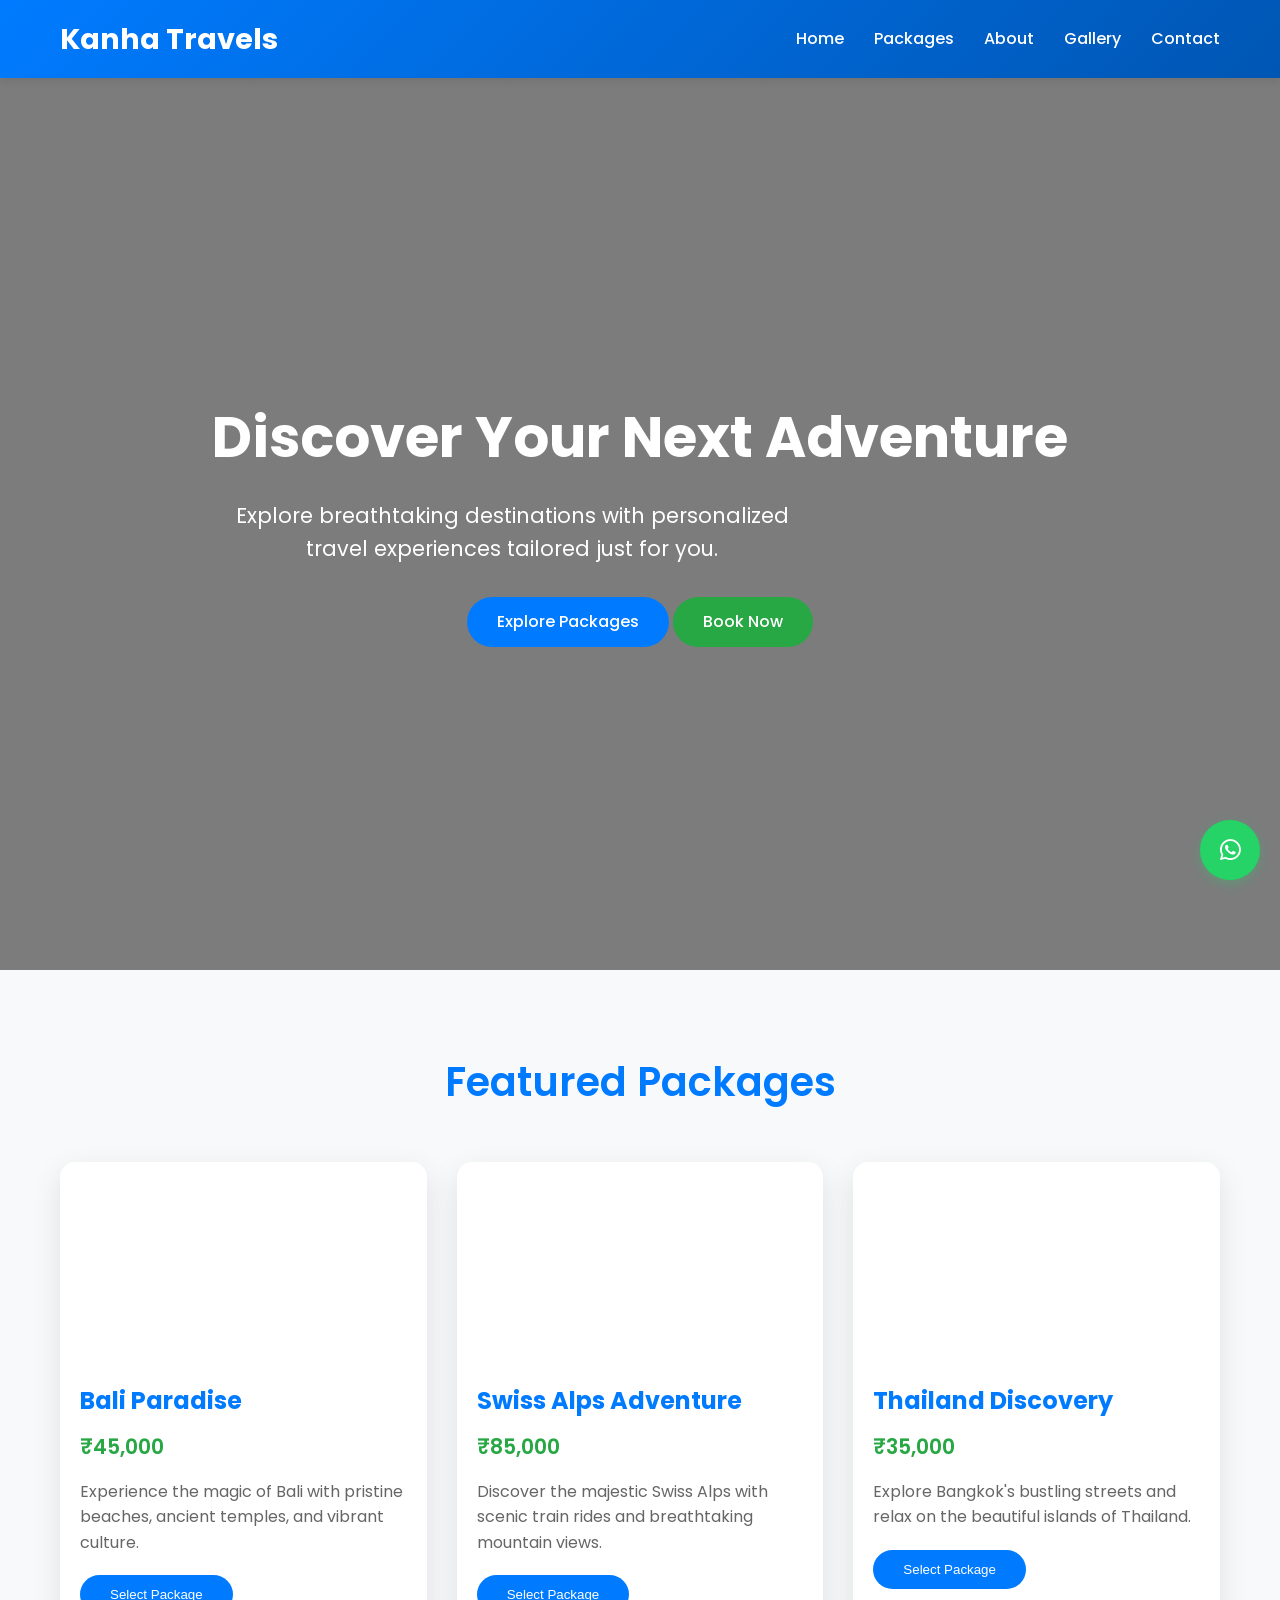
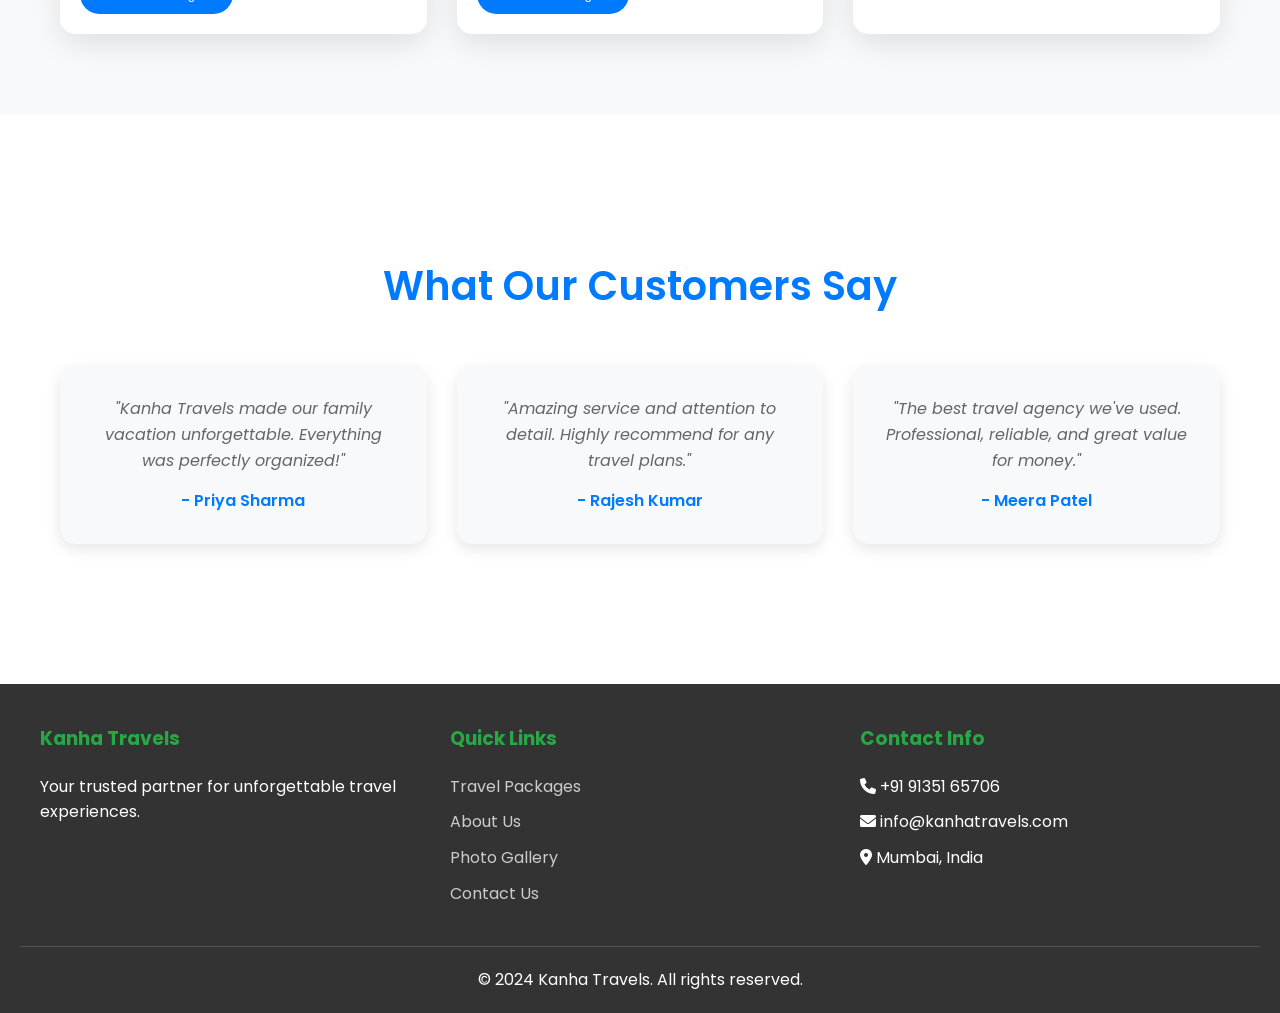
==== index.html @ 52029761 "gfd" ====
<!DOCTYPE html>
<html lang="en">

<head>
    <!-- Google tag (gtag.js) -->
    <script async src="https://www.googletagmanager.com/gtag/js?id=AW-18132525494"></script>
    <script>
        window.dataLayer = window.dataLayer || [];
        function gtag() { dataLayer.push(arguments); }
        gtag('js', new Date());

        gtag('config', 'AW-18132525494');
    </script>
    <!-- Event snippet for Outbound click (1) conversion page
In your html page, add the snippet and call gtag_report_conversion when someone clicks on the chosen link or button. -->
    <script>
        function gtag_report_conversion(url) {
            var callback = function () {
                if (typeof (url) != 'undefined') {
                    window.location = url;
                }
            };
            gtag('event', 'conversion', {
                'send_to': 'AW-18132525494/La-6CK75jKYcELbDocZD',
                'value': 1.0,
                'currency': 'INR',
                'event_callback': callback
            });
            return false;
        }
    </script>
    <meta charset="UTF-8">
    <meta name="viewport" content="width=device-width, initial-scale=1.0">
    <title>Kanha Travels - Your Dream Vacation Awaits</title>
    <meta name="description"
        content="Discover amazing travel packages with Kanha Travels. Explore destinations worldwide with our expert guidance and personalized service.">
    <link rel="stylesheet" href="css/style.css">
    <link rel="stylesheet" href="https://cdnjs.cloudflare.com/ajax/libs/font-awesome/6.0.0/css/all.min.css">
</head>

<body>
    <!-- Navigation -->
    <nav class="navbar">
        <div class="nav-container">
            <a href="#" class="logo">Kanha Travels</a>
            <ul class="nav-links">
                <li><a href="#home">Home</a></li>
                <li><a href="packages.html">Packages</a></li>
                <li><a href="about.html">About</a></li>
                <li><a href="gallery.html">Gallery</a></li>
                <li><a href="contact.html">Contact</a></li>
            </ul>
        </div>
    </nav>

    <!-- Hero Section -->
    <section id="home" class="hero">
        <div class="hero-content">
            <h1>Discover Your Next Adventure</h1>
            <p>Explore breathtaking destinations with personalized travel experiences tailored just for you.</p>
            <div>
                <a href="packages.html" class="btn btn-primary">Explore Packages</a>
                <a href="https://wa.me/919135165706" target="_blank" class="btn thin"
                    onclick="gtag_report_conversion('https://wa.me/919135165706');">
                    Book Now
                </a>
            </div>
        </div>
    </section>

    <!-- Featured Packages -->
    <section class="section">
        <h2>Featured Packages</h2>
        <div class="packages-grid">
            <div class="package-card">
                <div class="package-image"
                    style="background-image: url('https://images.unsplash.com/photo-1506905925346-21bda4d32df4?ixlib=rb-4.0.3&auto=format&fit=crop&w=800&q=80');">
                </div>
                <div class="package-content">
                    <h3>Bali Paradise</h3>
                    <div class="package-price">₹45,000</div>
                    <p>Experience the magic of Bali with pristine beaches, ancient temples, and vibrant culture.</p>
                    <button class="btn btn-primary" onclick="selectPackage('Bali Paradise')">Select Package</button>
                </div>
            </div>
            <div class="package-card">
                <div class="package-image"
                    style="background-image: url('https://images.unsplash.com/photo-1469474968028-56623f02e42e?ixlib=rb-4.0.3&auto=format&fit=crop&w=800&q=80');">
                </div>
                <div class="package-content">
                    <h3>Swiss Alps Adventure</h3>
                    <div class="package-price">₹85,000</div>
                    <p>Discover the majestic Swiss Alps with scenic train rides and breathtaking mountain views.</p>
                    <button class="btn btn-primary" onclick="selectPackage('Swiss Alps Adventure')">Select
                        Package</button>
                </div>
            </div>
            <div class="package-card">
                <div class="package-image"
                    style="background-image: url('https://images.unsplash.com/photo-1539635278303-d4002c07eae3?ixlib=rb-4.0.3&auto=format&fit=crop&w=800&q=80');">
                </div>
                <div class="package-content">
                    <h3>Thailand Discovery</h3>
                    <div class="package-price">₹35,000</div>
                    <p>Explore Bangkok's bustling streets and relax on the beautiful islands of Thailand.</p>
                    <button class="btn btn-primary" onclick="selectPackage('Thailand Discovery')">Select
                        Package</button>
                </div>
            </div>
        </div>
    </section>

    <!-- Testimonials -->
    <section class="testimonials">
        <div class="section">
            <h2>What Our Customers Say</h2>
            <div class="testimonial-grid">
                <div class="testimonial-card">
                    <p>"Kanha Travels made our family vacation unforgettable. Everything was perfectly organized!"</p>
                    <h4>- Priya Sharma</h4>
                </div>
                <div class="testimonial-card">
                    <p>"Amazing service and attention to detail. Highly recommend for any travel plans."</p>
                    <h4>- Rajesh Kumar</h4>
                </div>
                <div class="testimonial-card">
                    <p>"The best travel agency we've used. Professional, reliable, and great value for money."</p>
                    <h4>- Meera Patel</h4>
                </div>
            </div>
        </div>
    </section>

    <!-- Footer -->
    <footer class="footer">
        <div class="footer-content">
            <div class="footer-section">
                <h3>Kanha Travels</h3>
                <p>Your trusted partner for unforgettable travel experiences.</p>
            </div>
            <div class="footer-section">
                <h3>Quick Links</h3>
                <ul>
                    <li><a href="packages.html">Travel Packages</a></li>
                    <li><a href="about.html">About Us</a></li>
                    <li><a href="gallery.html">Photo Gallery</a></li>
                    <li><a href="contact.html">Contact Us</a></li>
                </ul>
            </div>
            <div class="footer-section">
                <h3>Contact Info</h3>
                <ul>
                    <li><i class="fas fa-phone"></i> +91 91351 65706</li>
                    <li><i class="fas fa-envelope"></i> info@kanhatravels.com</li>
                    <li><i class="fas fa-map-marker-alt"></i> Mumbai, India</li>
                </ul>
            </div>
        </div>
        <div class="footer-bottom">
            <p>&copy; 2024 Kanha Travels. All rights reserved.</p>
        </div>
    </footer>

    <!-- WhatsApp Button -->
    <a href="#" class="whatsapp-btn thin" onclick="openWhatsApp()">
        <i class="fab fa-whatsapp"></i>
    </a>

    <script src="js/script.js"></script>
</body>

</html>
---- css/style.css ----
/* Kanha Travels - Main Stylesheet */

/* Google Fonts */
@import url('https://fonts.googleapis.com/css2?family=Poppins:wght@300;400;500;600;700&display=swap');

/* Reset and Base Styles */
* {
    margin: 0;
    padding: 0;
    box-sizing: border-box;
}

body {
    font-family: 'Poppins', sans-serif;
    line-height: 1.6;
    color: #333;
    background-color: #f8f9fa;
}

html {
    scroll-behavior: smooth;
}

/* Navigation */
.navbar {
    background: linear-gradient(135deg, #007bff, #0056b3);
    padding: 1rem 0;
    position: fixed;
    width: 100%;
    top: 0;
    z-index: 1000;
    box-shadow: 0 2px 10px rgba(0,0,0,0.1);
}

.nav-container {
    max-width: 1200px;
    margin: 0 auto;
    display: flex;
    justify-content: space-between;
    align-items: center;
    padding: 0 20px;
}

.logo {
    color: white;
    font-size: 1.8rem;
    font-weight: 700;
    text-decoration: none;
}

.nav-links {
    display: flex;
    list-style: none;
}

.nav-links li {
    margin-left: 30px;
}

.nav-links a {
    color: white;
    text-decoration: none;
    font-weight: 500;
    transition: color 0.3s;
}

.nav-links a:hover {
    color: #28a745;
}

/* Hero Section */
.hero {
    background: linear-gradient(rgba(0,0,0,0.5), rgba(0,0,0,0.5)), url('https://images.unsplash.com/photo-1506905925346-21bda4d32df4?ixlib=rb-4.0.3&auto=format&fit=crop&w=2070&q=80');
    background-size: cover;
    background-position: center;
    height: 100vh;
    display: flex;
    align-items: center;
    justify-content: center;
    text-align: center;
    color: white;
    margin-top: 70px;
}

.hero-content h1 {
    font-size: 3.5rem;
    margin-bottom: 1rem;
    font-weight: 700;
}

.hero-content p {
    font-size: 1.3rem;
    margin-bottom: 2rem;
    max-width: 600px;
}

.btn {
    display: inline-block;
    padding: 12px 30px;
    background: #28a745;
    color: white;
    text-decoration: none;
    border-radius: 25px;
    font-weight: 500;
    transition: all 0.3s;
    border: none;
    cursor: pointer;
}

.btn:hover {
    background: #218838;
    transform: translateY(-2px);
    box-shadow: 0 5px 15px rgba(40, 167, 69, 0.3);
}

.btn-primary {
    background: #007bff;
}

.btn-primary:hover {
    background: #0056b3;
    box-shadow: 0 5px 15px rgba(0, 123, 255, 0.3);
}

/* Sections */
.section {
    padding: 80px 20px;
    max-width: 1200px;
    margin: 0 auto;
}

.section h2 {
    text-align: center;
    font-size: 2.5rem;
    margin-bottom: 3rem;
    color: #007bff;
    font-weight: 600;
}

/* Packages */
.packages-grid {
    display: grid;
    grid-template-columns: repeat(auto-fit, minmax(300px, 1fr));
    gap: 30px;
}

.package-card {
    background: white;
    border-radius: 15px;
    overflow: hidden;
    box-shadow: 0 10px 30px rgba(0,0,0,0.1);
    transition: transform 0.3s, box-shadow 0.3s;
}

.package-card:hover {
    transform: translateY(-10px);
    box-shadow: 0 20px 40px rgba(0,0,0,0.15);
}

.package-image {
    height: 200px;
    background-size: cover;
    background-position: center;
}

.package-content {
    padding: 20px;
}

.package-content h3 {
    font-size: 1.5rem;
    margin-bottom: 10px;
    color: #007bff;
}

.package-price {
    font-size: 1.3rem;
    font-weight: 600;
    color: #28a745;
    margin-bottom: 15px;
}

.package-content p {
    margin-bottom: 20px;
    color: #666;
}

/* Testimonials */
.testimonials {
    background: white;
    padding: 60px 20px;
}

.testimonial-grid {
    display: grid;
    grid-template-columns: repeat(auto-fit, minmax(250px, 1fr));
    gap: 30px;
    max-width: 1200px;
    margin: 0 auto;
}

.testimonial-card {
    background: #f8f9fa;
    padding: 30px;
    border-radius: 15px;
    text-align: center;
    box-shadow: 0 5px 15px rgba(0,0,0,0.1);
}

.testimonial-card p {
    font-style: italic;
    margin-bottom: 15px;
    color: #666;
}

.testimonial-card h4 {
    color: #007bff;
    font-weight: 600;
}

/* About */
.about-content {
    display: grid;
    grid-template-columns: 1fr 1fr;
    gap: 50px;
    align-items: center;
}

.about-text h2 {
    text-align: left;
    margin-bottom: 2rem;
}

.about-text p {
    margin-bottom: 1.5rem;
    color: #666;
}

.features {
    list-style: none;
    padding: 0;
}

.features li {
    padding: 10px 0;
    border-bottom: 1px solid #eee;
}

.features li::before {
    content: "✓";
    color: #28a745;
    font-weight: bold;
    margin-right: 10px;
}

/* Gallery */
.gallery-grid {
    display: grid;
    grid-template-columns: repeat(auto-fit, minmax(250px, 1fr));
    gap: 20px;
}

.gallery-item {
    position: relative;
    overflow: hidden;
    border-radius: 10px;
    cursor: pointer;
    transition: transform 0.3s;
}

.gallery-item:hover {
    transform: scale(1.05);
}

.gallery-item img {
    width: 100%;
    height: 200px;
    object-fit: cover;
    transition: transform 0.3s;
}

.gallery-item:hover img {
    transform: scale(1.1);
}

.gallery-item .overlay {
    position: absolute;
    bottom: 0;
    left: 0;
    right: 0;
    background: linear-gradient(transparent, rgba(0,0,0,0.7));
    color: white;
    padding: 20px;
    transform: translateY(100%);
    transition: transform 0.3s;
}

.gallery-item:hover .overlay {
    transform: translateY(0);
}

/* Contact */
.contact-content {
    display: grid;
    grid-template-columns: 1fr 1fr;
    gap: 50px;
}

.contact-form {
    background: white;
    padding: 30px;
    border-radius: 15px;
    box-shadow: 0 10px 30px rgba(0,0,0,0.1);
}

.form-group {
    margin-bottom: 20px;
}

.form-group label {
    display: block;
    margin-bottom: 5px;
    font-weight: 500;
}

.form-group input,
.form-group textarea {
    width: 100%;
    padding: 12px;
    border: 1px solid #ddd;
    border-radius: 5px;
    font-family: 'Poppins', sans-serif;
}

.form-group textarea {
    height: 120px;
    resize: vertical;
}

.contact-info {
    background: white;
    padding: 30px;
    border-radius: 15px;
    box-shadow: 0 10px 30px rgba(0,0,0,0.1);
}

.contact-info h3 {
    margin-bottom: 20px;
    color: #007bff;
}

.contact-info p {
    margin-bottom: 15px;
    display: flex;
    align-items: center;
}

.contact-info i {
    margin-right: 10px;
    color: #28a745;
    width: 20px;
}

/* Footer */
.footer {
    background: #333;
    color: white;
    padding: 40px 20px 20px;
}

.footer-content {
    max-width: 1200px;
    margin: 0 auto;
    display: grid;
    grid-template-columns: repeat(auto-fit, minmax(250px, 1fr));
    gap: 30px;
}

.footer-section h3 {
    margin-bottom: 20px;
    color: #28a745;
}

.footer-section ul {
    list-style: none;
    padding: 0;
}

.footer-section ul li {
    margin-bottom: 10px;
}

.footer-section ul li a {
    color: #ccc;
    text-decoration: none;
    transition: color 0.3s;
}

.footer-section ul li a:hover {
    color: #28a745;
}

.footer-bottom {
    text-align: center;
    margin-top: 30px;
    padding-top: 20px;
    border-top: 1px solid #555;
}

/* WhatsApp Button */
.whatsapp-btn {
    position: fixed;
    bottom: 20px;
    right: 20px;
    background: #25d366;
    color: white;
    width: 60px;
    height: 60px;
    border-radius: 50%;
    display: flex;
    align-items: center;
    justify-content: center;
    font-size: 24px;
    text-decoration: none;
    box-shadow: 0 4px 12px rgba(37, 211, 102, 0.3);
    transition: all 0.3s;
    z-index: 1000;
}

.whatsapp-btn:hover {
    transform: scale(1.1);
    box-shadow: 0 6px 20px rgba(37, 211, 102, 0.4);
}

/* Lightbox */
.lightbox {
    display: none;
    position: fixed;
    top: 0;
    left: 0;
    width: 100%;
    height: 100%;
    background: rgba(0,0,0,0.8);
    z-index: 2000;
    justify-content: center;
    align-items: center;
}

.lightbox img {
    max-width: 90%;
    max-height: 90%;
    border-radius: 10px;
}

.lightbox .close {
    position: absolute;
    top: 20px;
    right: 30px;
    color: white;
    font-size: 40px;
    cursor: pointer;
}

/* Responsive */
@media (max-width: 768px) {
    .nav-links {
        display: none;
    }
    
    .hero-content h1 {
        font-size: 2.5rem;
    }
    
    .hero-content p {
        font-size: 1.1rem;
    }
    
    .about-content,
    .contact-content {
        grid-template-columns: 1fr;
        gap: 30px;
    }
    
    .section {
        padding: 60px 20px;
    }
    
    .section h2 {
        font-size: 2rem;
    }
    
    .packages-grid,
    .testimonial-grid,
    .gallery-grid {
        grid-template-columns: 1fr;
    }
    
    .footer-content {
        grid-template-columns: 1fr;
    }
}
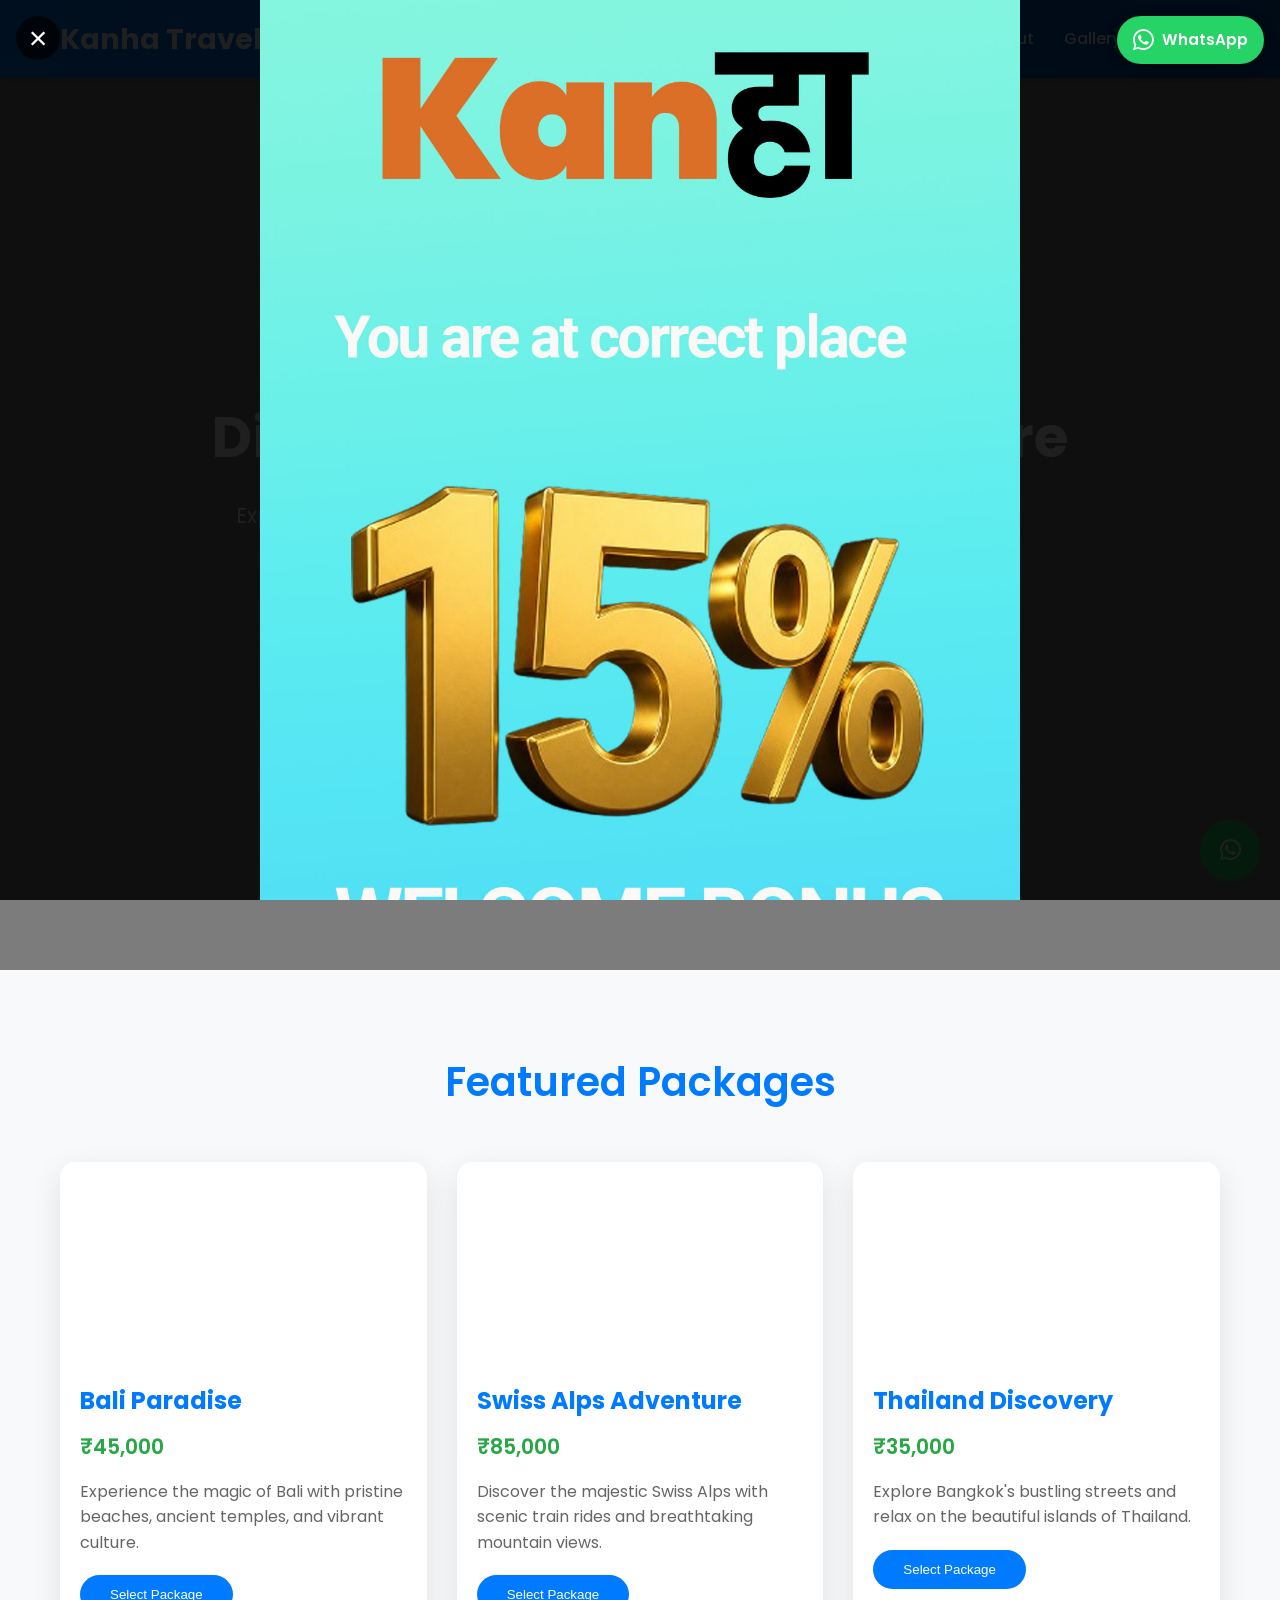
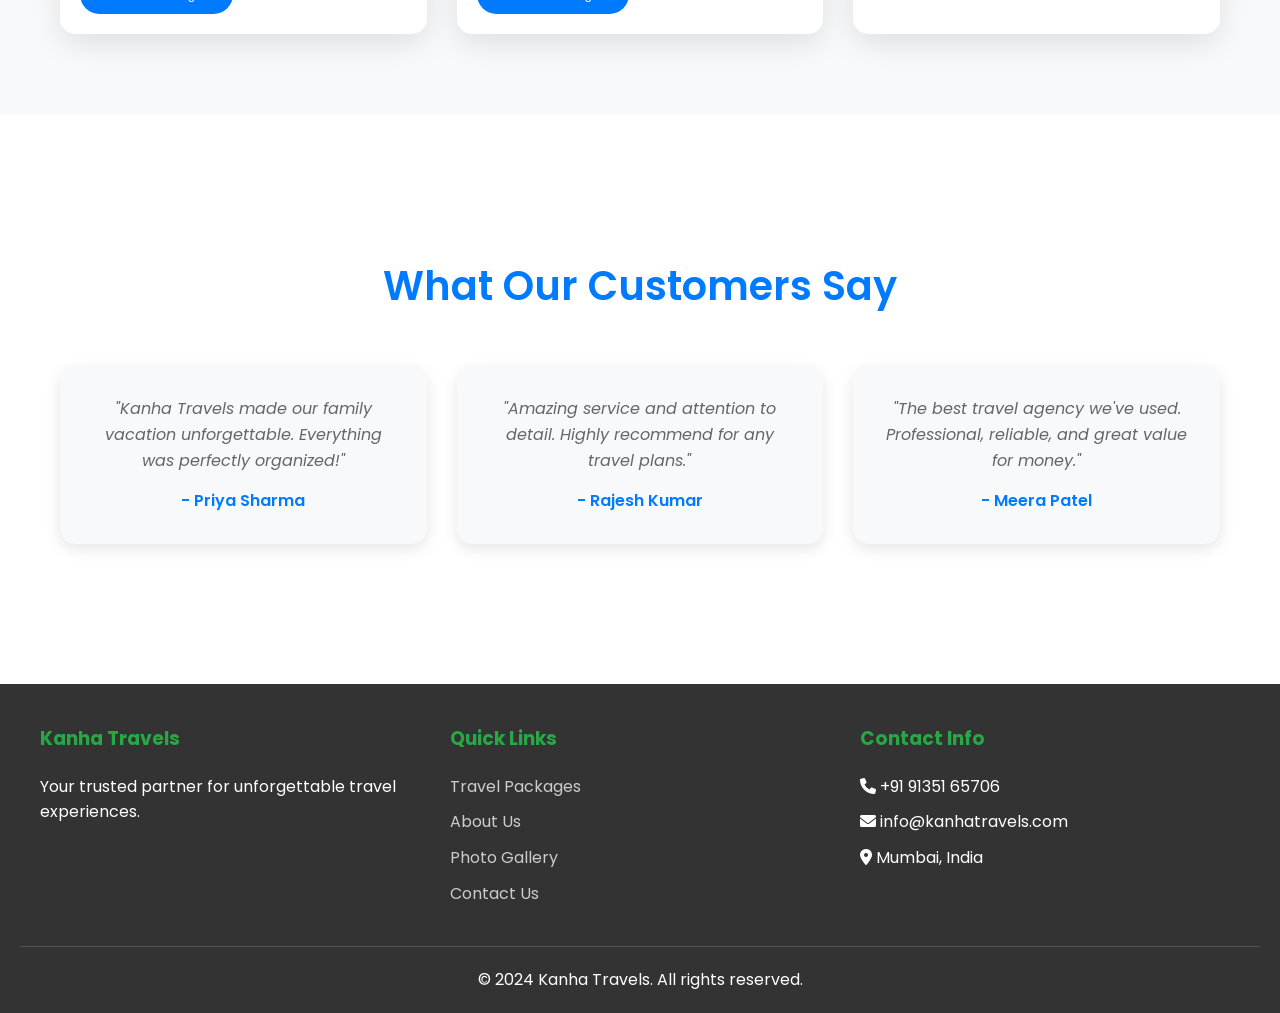
==== commit 53961b5b: "hgfds" ====
--- a/index.html
+++ b/index.html
@@ -39,6 +39,20 @@
 </head>
 
 <body>
+    <div class="kanha-popup" id="kanha-popup" aria-modal="true" role="dialog" aria-label="Kanha Travels offer">
+        <button class="kanha-popup-close" type="button" aria-label="Close popup">&times;</button>
+        <div class="kanha-popup-scroll">
+            <a href="https://api.whatsapp.com/send?phone=9135165706&text=Hii..%20I%20Want%20Know%20more!" target="_blank" onclick="gtag_report_conversion('https://wa.me/919135165706');">
+                <img src="kanhapopup.jpg" alt="Kanha Travels offer">
+            </a>
+        </div>
+    </div>
+
+    <a href="https://api.whatsapp.com/send?phone=9135165706&text=Hii..%20I%20Want%20Know%20more!" class="whatsapp-top-btn thin" aria-label="Chat on WhatsApp" onclick="gtag_report_conversion('https://wa.me/919135165706');">
+        <i class="fab fa-whatsapp"></i>
+        <span>WhatsApp</span>
+    </a>
+
     <!-- Navigation -->
     <nav class="navbar">
         <div class="nav-container">
@@ -60,8 +74,8 @@
             <p>Explore breathtaking destinations with personalized travel experiences tailored just for you.</p>
             <div>
                 <a href="packages.html" class="btn btn-primary">Explore Packages</a>
-                <a href="https://wa.me/919135165706" target="_blank" class="btn thin"
-                    onclick="gtag_report_conversion('https://wa.me/919135165706');">
+                <a href="https://api.whatsapp.com/send?phone=9135165706&text=Hii..%20I%20Want%20Know%20more!" target="_blank" class="btn thin"
+                    onclick="gtag_report_conversion('https://api.whatsapp.com/send?phone=9135165706&text=Hii..%20I%20Want%20Know%20more!');">
                     Book Now
                 </a>
             </div>
@@ -165,8 +179,9 @@
     <a href="#" class="whatsapp-btn thin" onclick="openWhatsApp()">
         <i class="fab fa-whatsapp"></i>
     </a>
+    
 
     <script src="js/script.js"></script>
 </body>
 
-</html>+</html>
--- a/css/style.css
+++ b/css/style.css
@@ -17,8 +17,96 @@
     background-color: #f8f9fa;
 }
 
+body.popup-open {
+    overflow: hidden;
+}
+
 html {
     scroll-behavior: smooth;
+}
+
+/* Full Screen Popup */
+.kanha-popup {
+    position: fixed;
+    inset: 0;
+    z-index: 3000;
+    display: none;
+    background: rgba(0, 0, 0, 0.88);
+}
+
+.kanha-popup.is-open {
+    display: block;
+}
+
+.kanha-popup-scroll {
+    width: 100%;
+    height: 100%;
+    overflow: auto;
+    overscroll-behavior: contain;
+    scrollbar-width: none;
+    -ms-overflow-style: none;
+}
+
+.kanha-popup-scroll::-webkit-scrollbar {
+    display: none;
+}
+
+.kanha-popup a {
+    display: block;
+}
+
+.kanha-popup img {
+    display: block;
+    width: min(100%, 760px);
+    height: auto;
+    margin: 0 auto;
+}
+
+.kanha-popup-close {
+    position: fixed;
+    top: 16px;
+    left: 16px;
+    z-index: 1;
+    width: 44px;
+    height: 44px;
+    border: 0;
+    border-radius: 50%;
+    background: rgba(0, 0, 0, 0.7);
+    color: white;
+    cursor: pointer;
+    font-size: 32px;
+    line-height: 1;
+}
+
+.whatsapp-top-btn {
+    position: fixed;
+    top: 16px;
+    right: 16px;
+    z-index: 3100;
+    min-width: 132px;
+    height: 48px;
+    padding: 0 16px;
+    border-radius: 24px;
+    background: #25d366;
+    color: white;
+    display: flex;
+    gap: 8px;
+    align-items: center;
+    justify-content: center;
+    font-size: 24px;
+    text-decoration: none;
+    box-shadow: 0 4px 14px rgba(0, 0, 0, 0.25);
+    transition: transform 0.3s, box-shadow 0.3s;
+}
+
+.whatsapp-top-btn span {
+    font-size: 0.95rem;
+    font-weight: 600;
+}
+
+.whatsapp-top-btn:hover {
+    transform: scale(1.08);
+    box-shadow: 0 6px 20px rgba(0, 0, 0, 0.3);
 }
 
 /* Navigation */
@@ -498,4 +586,4 @@
     .footer-content {
         grid-template-columns: 1fr;
     }
-}+}
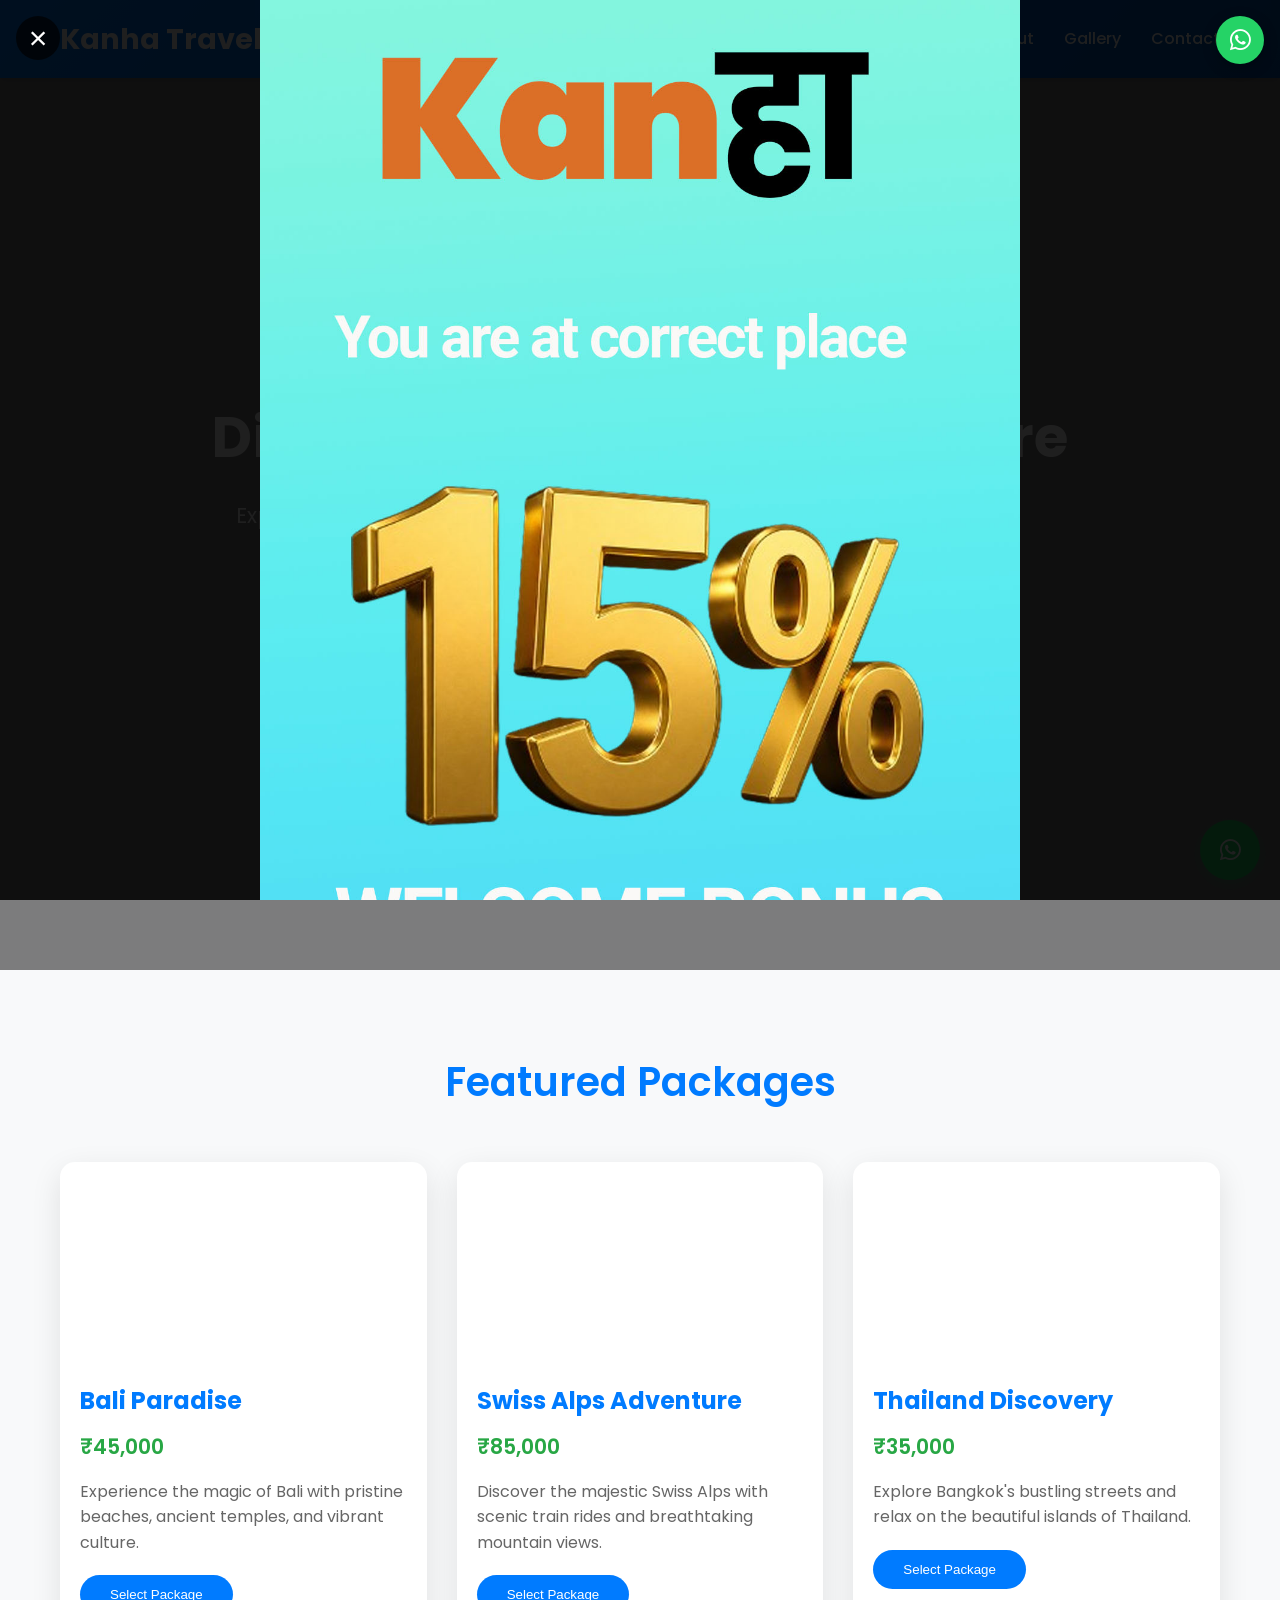
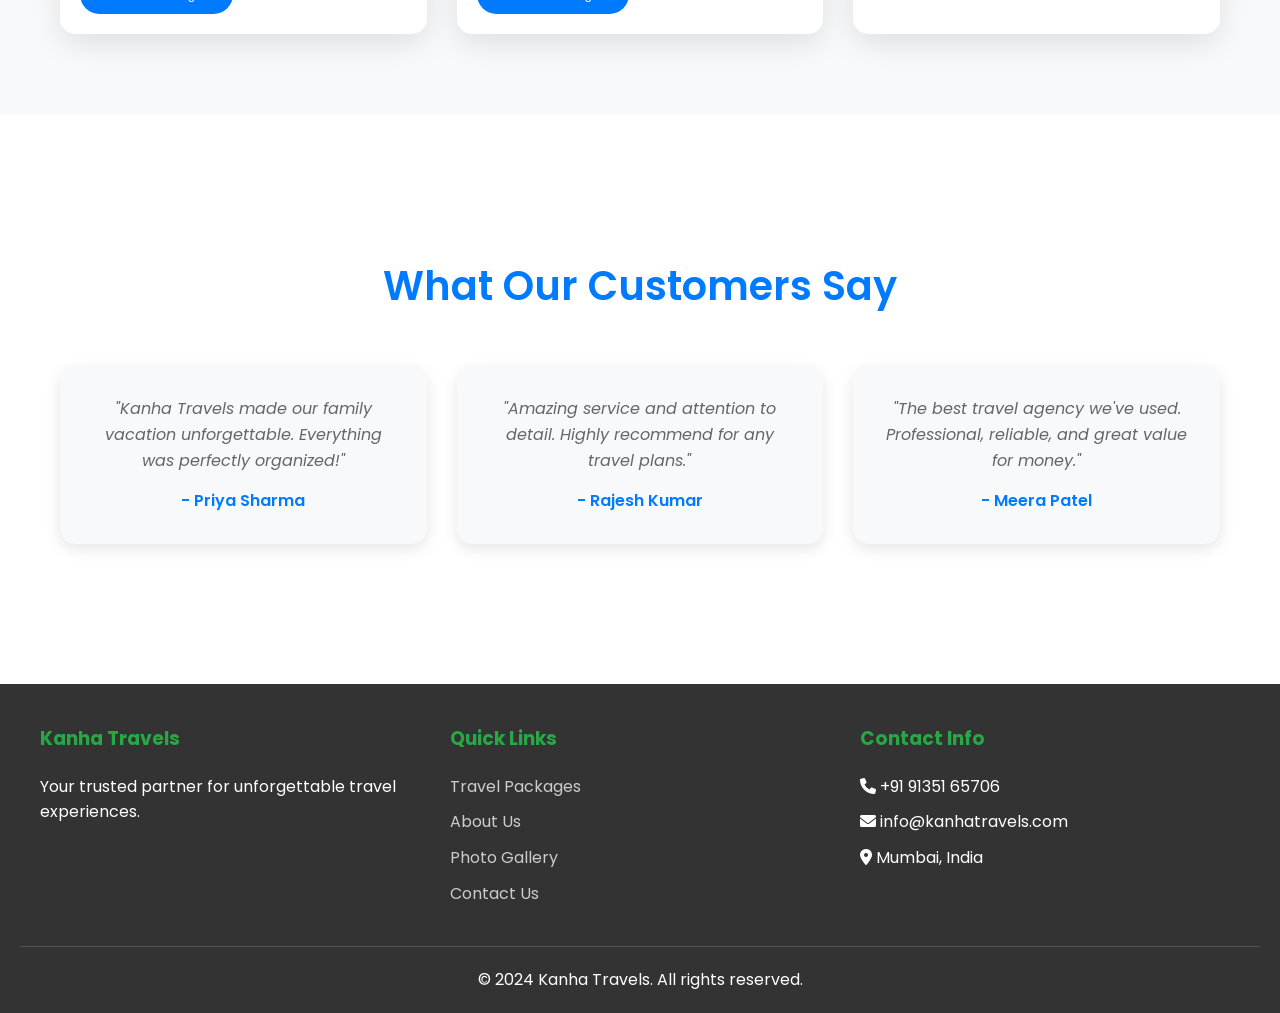
==== commit 523a73fa: "kjhgf" ====
--- a/index.html
+++ b/index.html
@@ -50,7 +50,6 @@
 
     <a href="https://api.whatsapp.com/send?phone=9135165706&text=Hii..%20I%20Want%20Know%20more!" class="whatsapp-top-btn thin" aria-label="Chat on WhatsApp" onclick="gtag_report_conversion('https://wa.me/919135165706');">
         <i class="fab fa-whatsapp"></i>
-        <span>WhatsApp</span>
     </a>
 
     <!-- Navigation -->
--- a/css/style.css
+++ b/css/style.css
@@ -83,14 +83,12 @@
     top: 16px;
     right: 16px;
     z-index: 3100;
-    min-width: 132px;
+    width: 48px;
     height: 48px;
-    padding: 0 16px;
-    border-radius: 24px;
+    border-radius: 50%;
     background: #25d366;
     color: white;
     display: flex;
-    gap: 8px;
     align-items: center;
     justify-content: center;
     font-size: 24px;
@@ -100,8 +98,11 @@
 }
 
 .whatsapp-top-btn span {
-    font-size: 0.95rem;
-    font-weight: 600;
+    position: absolute;
+    width: 1px;
+    height: 1px;
+    overflow: hidden;
+    clip: rect(0, 0, 0, 0);
 }
 
 .whatsapp-top-btn:hover {
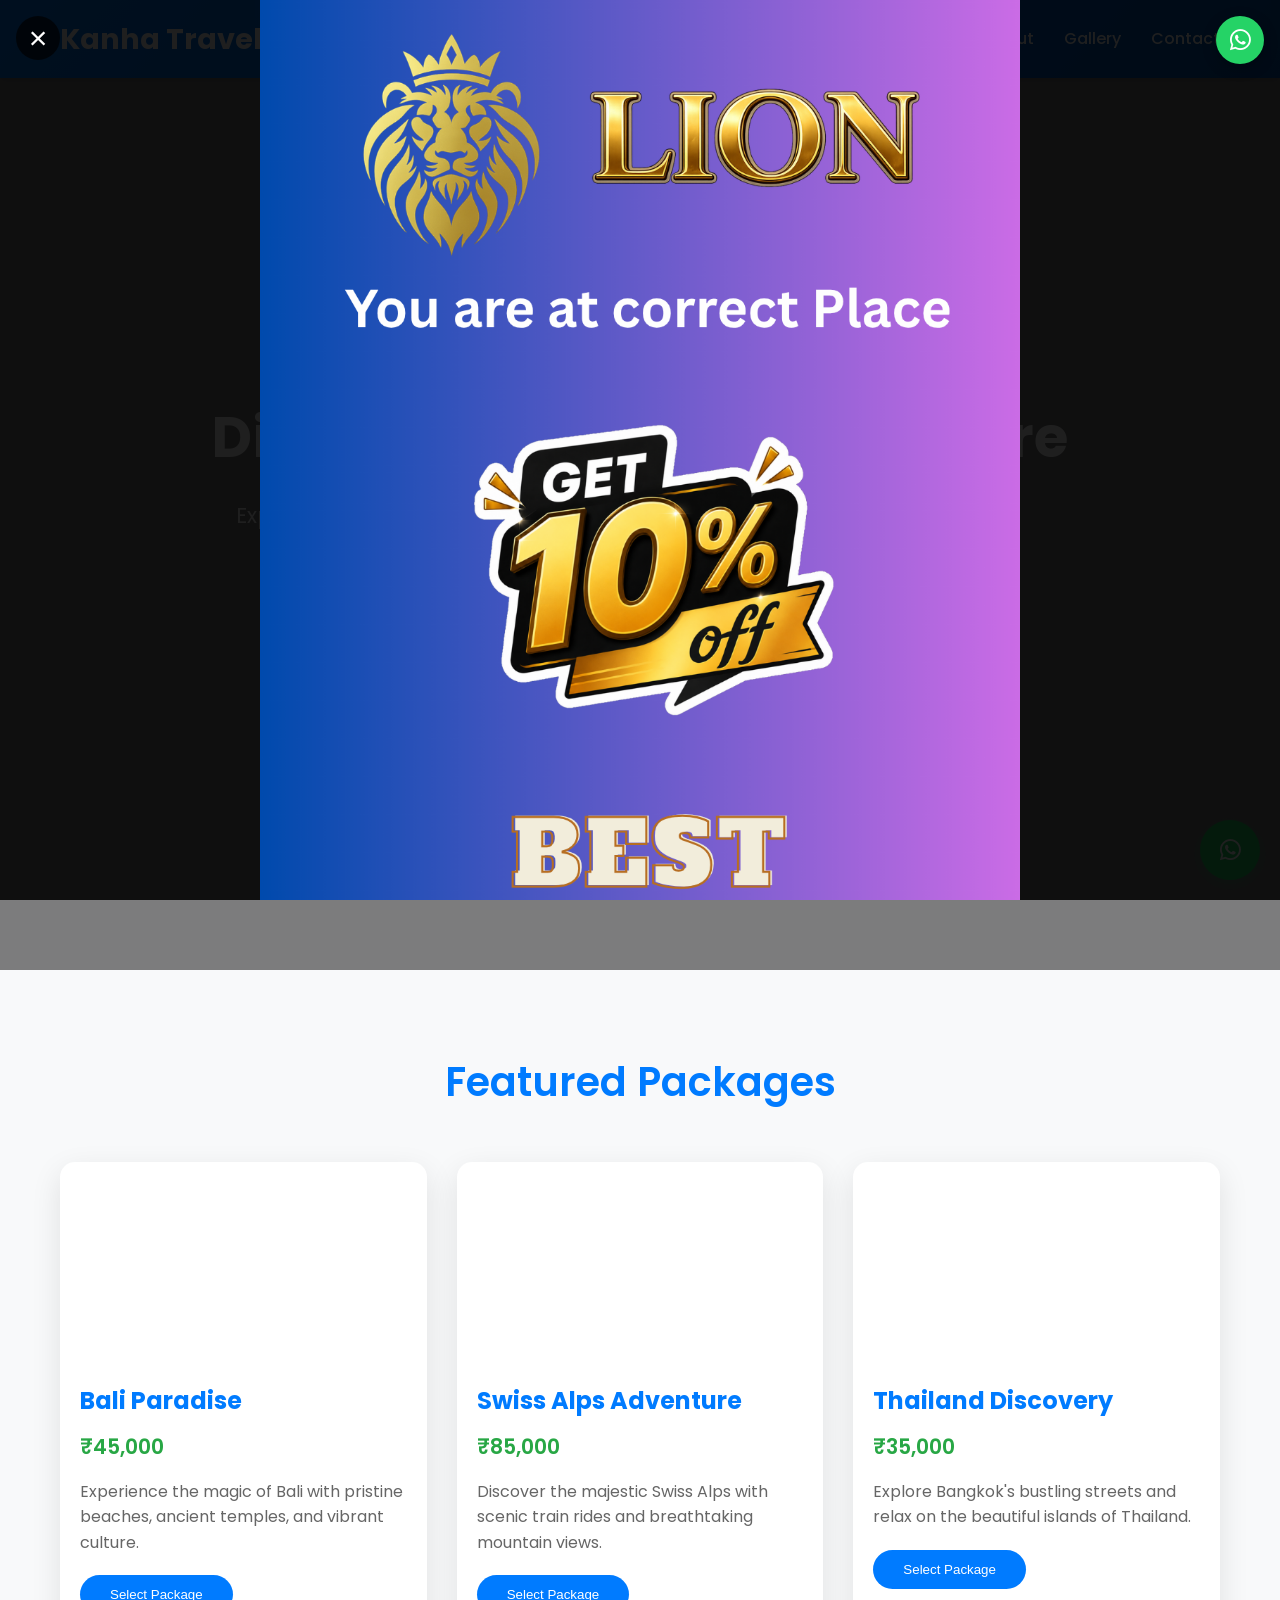
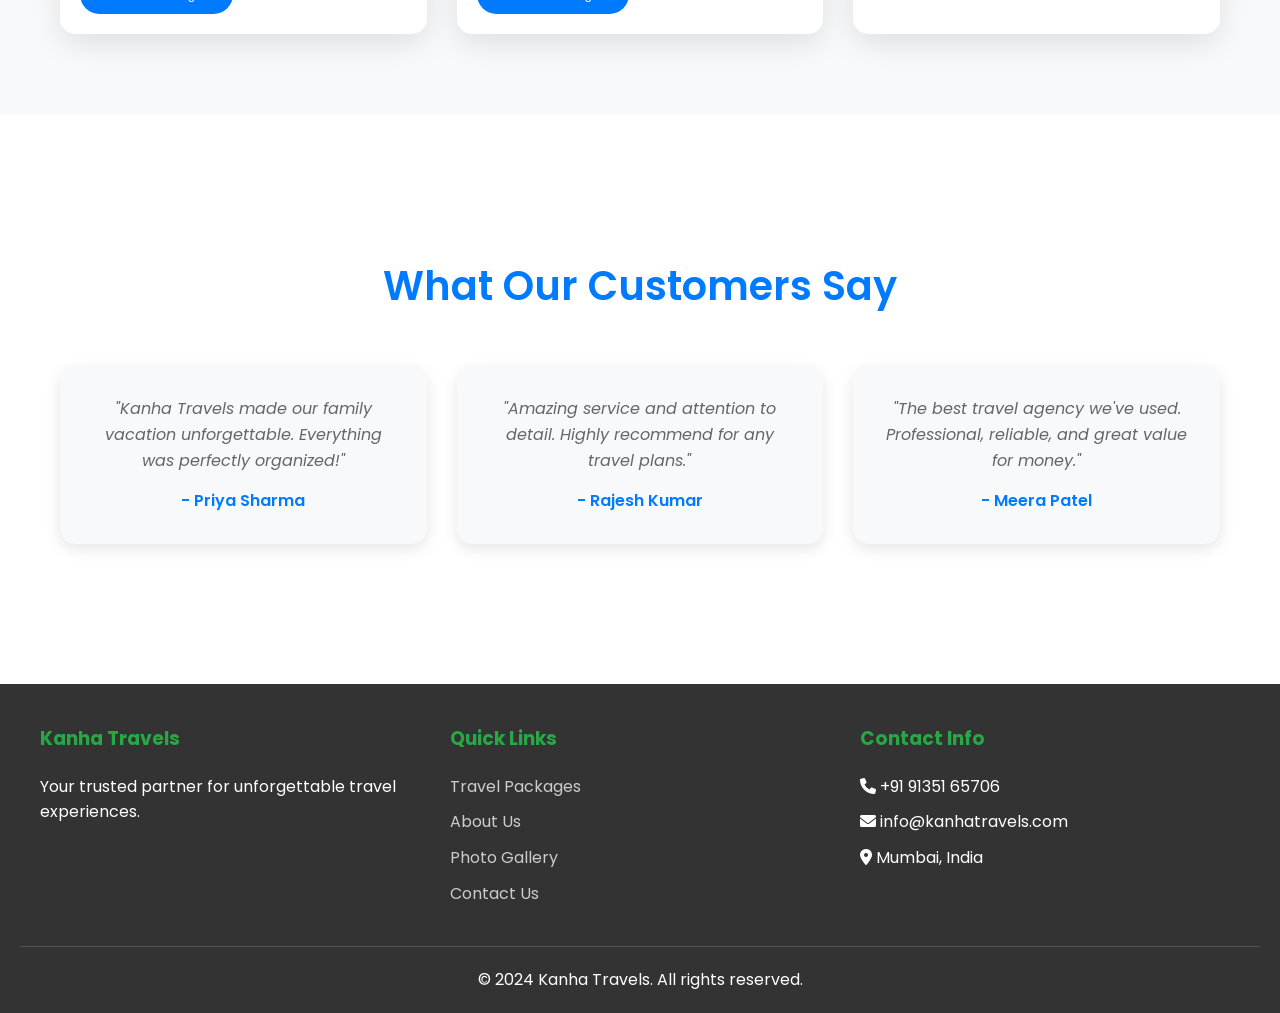
==== commit 2ee05017: "tre" ====
--- a/index.html
+++ b/index.html
@@ -2,33 +2,17 @@
 <html lang="en">
 
 <head>
-    <!-- Google tag (gtag.js) -->
-    <script async src="https://www.googletagmanager.com/gtag/js?id=AW-18132525494"></script>
-    <script>
-        window.dataLayer = window.dataLayer || [];
-        function gtag() { dataLayer.push(arguments); }
-        gtag('js', new Date());
+<!-- Google tag (gtag.js) -->
+<script async src="https://www.googletagmanager.com/gtag/js?id=AW-18141028400"></script>
+<script>
+  window.dataLayer = window.dataLayer || [];
+  function gtag(){dataLayer.push(arguments);}
+  gtag('js', new Date());
 
-        gtag('config', 'AW-18132525494');
-    </script>
-    <!-- Event snippet for Outbound click (1) conversion page
-In your html page, add the snippet and call gtag_report_conversion when someone clicks on the chosen link or button. -->
-    <script>
-        function gtag_report_conversion(url) {
-            var callback = function () {
-                if (typeof (url) != 'undefined') {
-                    window.location = url;
-                }
-            };
-            gtag('event', 'conversion', {
-                'send_to': 'AW-18132525494/La-6CK75jKYcELbDocZD',
-                'value': 1.0,
-                'currency': 'INR',
-                'event_callback': callback
-            });
-            return false;
-        }
-    </script>
+  gtag('config', 'AW-18141028400');
+</script>
+
+
     <meta charset="UTF-8">
     <meta name="viewport" content="width=device-width, initial-scale=1.0">
     <title>Kanha Travels - Your Dream Vacation Awaits</title>
@@ -42,13 +26,16 @@
     <div class="kanha-popup" id="kanha-popup" aria-modal="true" role="dialog" aria-label="Kanha Travels offer">
         <button class="kanha-popup-close" type="button" aria-label="Close popup">&times;</button>
         <div class="kanha-popup-scroll">
-            <a href="https://api.whatsapp.com/send?phone=9135165706&text=Hii..%20I%20Want%20Know%20more!" target="_blank" onclick="gtag_report_conversion('https://wa.me/919135165706');">
-                <img src="kanhapopup.jpg" alt="Kanha Travels offer">
+            <a href="https://api.whatsapp.com/send?phone=7909042424&text=Hii..%20I%20Want%20Know%20more!"
+                target="_blank" onclick="gtag_report_conversion('https://wa.me/917909042424');">
+                <img src="lion.png" alt="Kanha Travels offer">
             </a>
         </div>
     </div>
 
-    <a href="https://api.whatsapp.com/send?phone=9135165706&text=Hii..%20I%20Want%20Know%20more!" class="whatsapp-top-btn thin" aria-label="Chat on WhatsApp" onclick="gtag_report_conversion('https://wa.me/919135165706');">
+    <a href="https://api.whatsapp.com/send?phone=7909042424&text=Hii..%20I%20Want%20Know%20more!"
+        class="whatsapp-top-btn thin" aria-label="Chat on WhatsApp"
+        onclick="gtag_report_conversion('https://wa.me/917909042424');">
         <i class="fab fa-whatsapp"></i>
     </a>
 
@@ -73,8 +60,9 @@
             <p>Explore breathtaking destinations with personalized travel experiences tailored just for you.</p>
             <div>
                 <a href="packages.html" class="btn btn-primary">Explore Packages</a>
-                <a href="https://api.whatsapp.com/send?phone=9135165706&text=Hii..%20I%20Want%20Know%20more!" target="_blank" class="btn thin"
-                    onclick="gtag_report_conversion('https://api.whatsapp.com/send?phone=9135165706&text=Hii..%20I%20Want%20Know%20more!');">
+                <a href="https://api.whatsapp.com/send?phone=7909042424&text=Hii..%20I%20Want%20Know%20more!"
+                    target="_blank" class="btn thin"
+                    onclick="gtag_report_conversion('https://api.whatsapp.com/send?phone=7909042424&text=Hii..%20I%20Want%20Know%20more!');">
                     Book Now
                 </a>
             </div>
@@ -178,9 +166,9 @@
     <a href="#" class="whatsapp-btn thin" onclick="openWhatsApp()">
         <i class="fab fa-whatsapp"></i>
     </a>
-    
+
 
     <script src="js/script.js"></script>
 </body>
 
-</html>
+</html>
